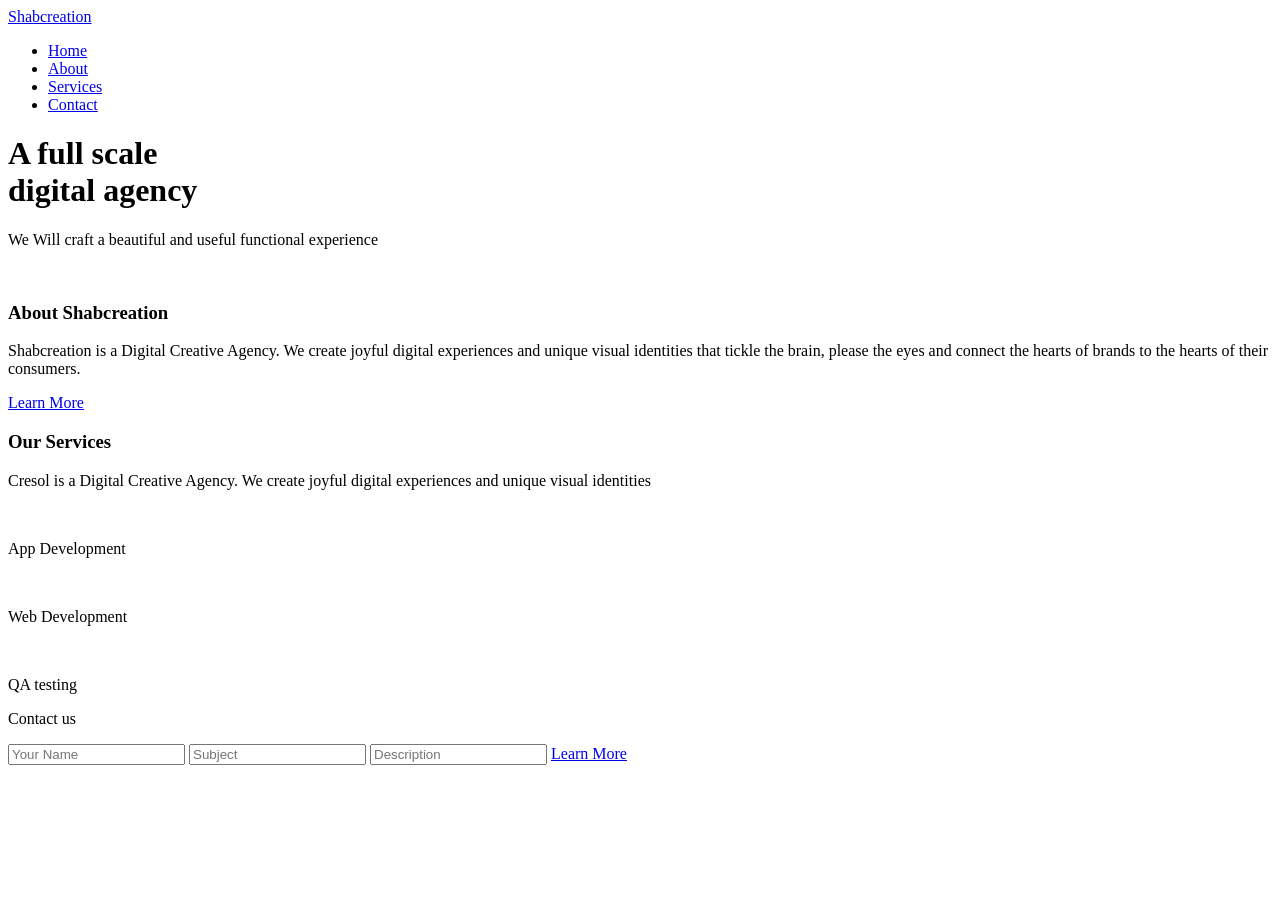
==== maket.html @ 6ee55af1 "add" ====
<!DOCTYPE html>
<html lang="en">
<head>
    <link href="https://fonts.googleapis.com/css?family=Montserrat:400,800&display=swap" rel="stylesheet">
    <link rel="stylesheet" href="style/maket.css">
    <meta charset="UTF-8">
    <meta name="viewport" content="width=device-width, initial-scale=1.0">
    <meta http-equiv="X-UA-Compatible" content="ie=edge">
    <title>Document</title>
</head>
<body>
    <header>
        <div class="container">
            <div class="top">
                <a href="/" class="logo">Shabcreation</a>
                <nav class="main-menu">
                    <ul>
                        <li><a href="#">Home</a></li>
                        <li><a href="#">About</a></li>
                        <li><a href="#">Services</a></li>
                        <li><a href="#">Contact</a></li>
                    </ul>
                </nav>
            </div>
            <div class="center">
                <h1>A full scale<br><b>digital agency</b></h1>
                <p>We Will craft a beautiful and useful functional experience</p>
            </div>
            <img src="#" alt="">
        </div>
    </header>
    <div class="content">
        <div class="about">
            <div class="container">
                <h3 class="title">About Shabcreation</h3>
                <p class="text-standart">Shabcreation is a Digital Creative Agency. We create joyful digital
                    experiences and unique visual identities that tickle the brain, 
                    please the eyes and connect the hearts of brands to the 
                    hearts of their consumers.</p>
                <a href="#" class="button">Learn More</a>
            </div>
        </div>
        <div class="services">
            <div class="container">
                <h3 class="title">Our Services</h3>
                <p class="text-standart">Cresol is a Digital Creative Agency. We create joyful digital
                    experiences and unique visual identities</p>
                    <div class="main-photo">
                        <div class="photo-block">
                            <img src="fones/Layer 6@1X.png" alt="">
                            <div class="photo-text">
                                <p>App Development</p>
                            </div>
                        </div>
                        <div class="photo-block">
                            <img src="fones/Layer 8@1X.png" alt="">
                            <div class="photo-text">
                                <p>Web Development</p>
                            </div>
                        </div>
                        <div class="photo-block">
                            <img src="fones/Rectangle 3 copy 2@1X.png" alt="">
                            <div class="photo-text">
                                <p>QA testing</p>
                            </div>
                        </div>
                    </div>
            </div>
        </div>
    </div>
    <footer>
        <div class="foot">
                <script type="text/javascript" charset="utf-8" async src="https://api-maps.yandex.ru/services/constructor/1.0/js/?um=constructor%3A2262a423af163a04c35432bf94f8ee37c239b72d701fd6a0ee8104bb4754cad9&amp;width=992&amp;height=689&amp;lang=ru_UA&amp;scroll=true"></script>
                    <div>
                        <p>Contact us</p>
                        <form>
                            <input class="input login"  type="text" placeholder="Your Name">
                            <input class="input password" type="password" placeholder="Subject">
                            <input type="text" class="input desc" placeholder="Description">
                            <a href="#" class="button-two">Learn More</a>
                        </form>
                    </div> 
        </div>
    </footer>
</body>
</html>
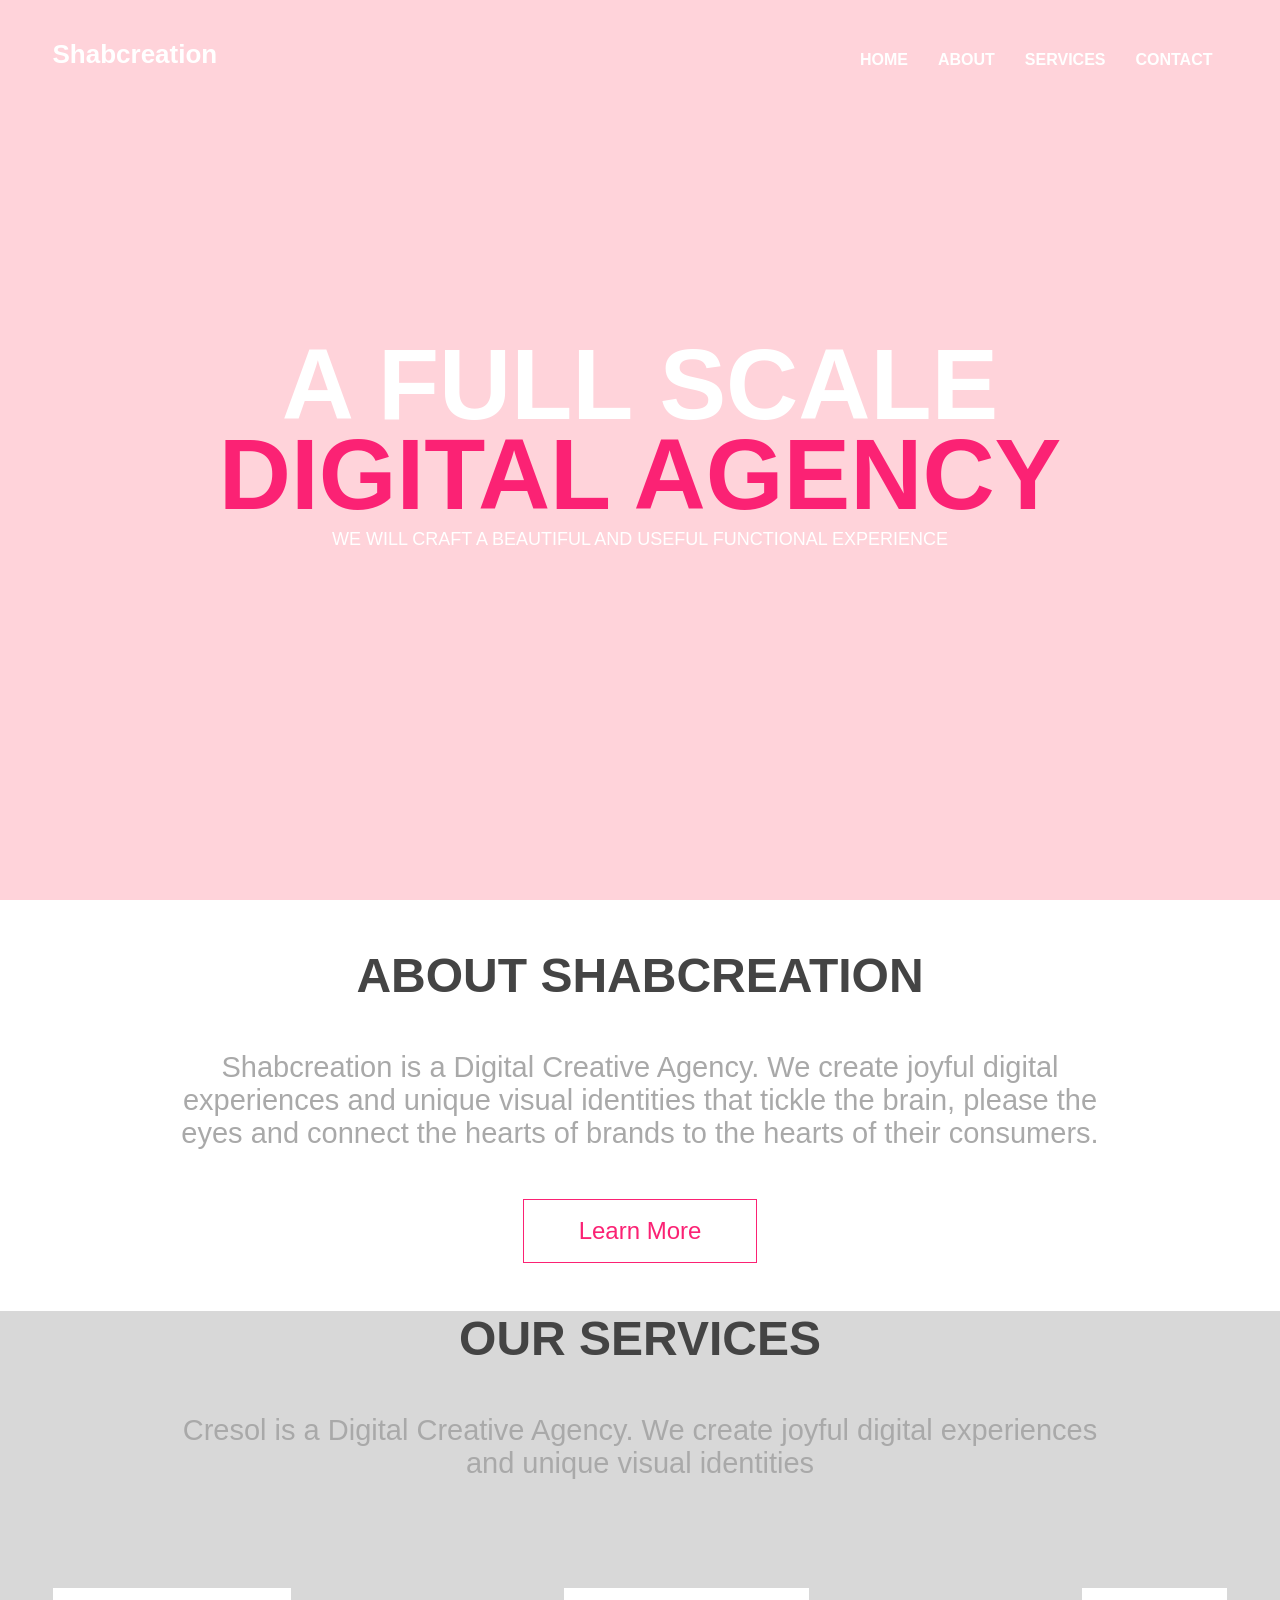
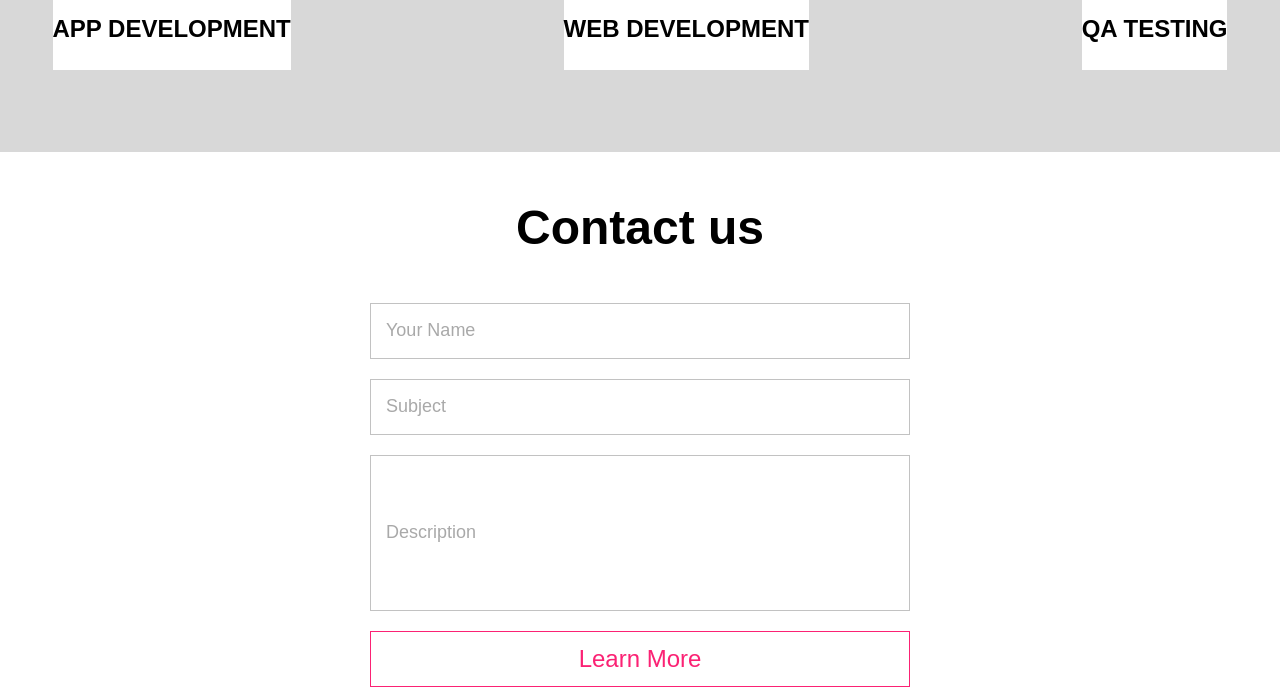
==== commit 600ab6c6: "add" ====
--- a/maket.html
+++ b/maket.html
@@ -2,7 +2,7 @@
 <html lang="en">
 <head>
     <link href="https://fonts.googleapis.com/css?family=Montserrat:400,800&display=swap" rel="stylesheet">
-    <link rel="stylesheet" href="style/maket.css">
+    <link rel="stylesheet" href="maket.css">
     <meta charset="UTF-8">
     <meta name="viewport" content="width=device-width, initial-scale=1.0">
     <meta http-equiv="X-UA-Compatible" content="ie=edge">
--- a/maket.css
+++ b/maket.css
@@ -0,0 +1,280 @@
+body {
+    margin: 0;
+    font-family: 'Montserrat', sans-serif;
+}
+
+* {
+    box-sizing: border-box;
+}
+
+.container {
+    width: 1175px;
+    margin: 0 auto;
+}
+
+header {
+    background-image: url(../fones/bg.png);
+    min-height: 900px;
+    background-size: cover;
+    padding-top: 39px;
+    position: relative;
+    z-index: 0;
+}
+
+header::after {
+    content: "";
+    position: absolute;
+    width: 100%;
+    height: 100%;
+    background-color: pink;
+    top: 0;
+    opacity: 0.7;
+    z-index: -1;
+}
+
+.main-menu a{
+    text-decoration: none;
+    color: white;
+    text-transform: uppercase;
+    margin: 0 15px;
+    font-size: 16px;
+    font-weight: 800;
+}
+
+.main-menu ul {
+    list-style: none;
+    margin: 0;
+    padding: 0;
+    display: flex;
+    justify-content: space-between;
+    padding-top: 12px;
+}
+
+.top {
+    display: flex;
+    justify-content: space-between;
+
+}
+
+.logo {
+    text-decoration: none;
+    font-size: 26px;
+    color: white;
+    font-weight: 800;
+}
+.center h1 {
+    text-align: center;
+    font-size: 100px;
+    color: white;
+    text-transform: uppercase;
+    margin: 0;
+    line-height: 90px;
+}
+
+.center p {
+    text-align: center;
+    font-size: 18px;
+    color: white;
+    margin: 0;
+    margin-top: 10px;
+    text-transform: uppercase;
+}
+
+.center h1 b {
+    color: #fb2274;
+}
+
+.center {
+    margin-top: 269px;
+}
+
+.text-standart {
+    margin: 0 auto;
+    width: 920px;
+    text-align: center;
+    font-size: 29px;
+    color: rgba(169, 169, 169, 255);
+}
+
+.title {
+    text-align: center;
+    font-size: 48px;
+    color: rgba(68, 68, 68, 255);
+    text-transform: uppercase;
+}
+
+.button {
+    display: flex;
+    margin: 0 auto;
+    text-decoration: none;
+    width: 234px;
+    height: 64px;
+    align-items: center;
+    justify-content: center;
+    border: 1px solid rgba(251, 34, 116, 255);
+    color: rgba(251, 34, 116, 255);
+    font-size: 24px;
+    margin-top: 49px;
+}
+
+.services {
+    background-color: rgb(216, 216, 216);
+    padding-bottom: 80px;
+}
+
+.main-photo {
+    display: flex;
+    justify-content: space-between;
+    margin-top: 92px;
+    
+}
+
+.photo-block p {
+    text-transform: uppercase;
+    text-align: center;
+    margin: 0 auto;
+    font-size: 24px;
+    font-weight: 800;
+}
+
+.photo-text {
+    height: 82px;
+    width: 370px;
+    background-color: white;
+    display: flex;
+    align-items: center;
+    margin: 0;
+    transform: translateY(-2px);
+    width: 100%;
+}
+
+
+.login {
+    border-bottom: 0;
+    padding-left: 15px;
+    box-sizing: border-box;
+}
+
+.password {
+    padding-left: 15px;
+    box-sizing: border-box;
+}
+
+.password::placeholder,.login::placeholder,.desc::placeholder {
+    color: rgba(169, 169, 169, 255);
+    font-size: 18px;
+}
+
+.form {
+    width:380px;
+    margin: 0 auto;
+    background-color: white;
+}
+
+form {
+    padding: 0 50px;
+}
+
+.input {
+    display: block;
+    margin: 0 auto;
+    width: 100%;
+    height: 56px;
+    border: 1px solid #c2c2c2;
+    margin: 20px auto;
+}
+
+.foot {
+    display: flex;
+    text-align: center;
+    justify-content: center;
+}
+
+.foot p {
+    font-size: 48px;
+    font-weight: 800;
+    text-align: center;
+}
+
+
+.button-two {
+    display: flex;
+    margin: 0 auto;
+    text-decoration: none;
+    width: 100%;
+    height: 56px;
+    align-items: center;
+    justify-content: center;
+    border: 1px solid rgba(251, 34, 116, 255);
+    color: rgba(251, 34, 116, 255);
+    font-size: 24px;
+}
+
+.desc {
+    height: 156px;
+    padding-left: 15px;
+}
+
+.foot > ymaps {
+    width: 50% !important;
+}
+
+.foot > div {
+    width: 50%;
+}
+
+@media (max-width: 1175px) {
+    .container {
+        width: 1000px;
+    }
+    .main-photo {
+        flex-wrap: wrap;
+        align-items: center;
+        flex-direction: column;
+    }
+    .photo-block {
+        margin: 10px 0;
+    }
+}
+
+@media (max-width:1100px) {
+    .foot {
+        display: flex;
+        flex-direction: column-reverse;
+    }
+    .foot > div  {
+        width: 100%;
+        margin-bottom: 50px;
+    }
+    .foot > ymaps {
+        width: 100% !important;
+    }
+}
+
+@media (max-width:1000px) {
+    .container {
+        width: 100%;
+    }
+}
+
+@media (max-width:920px) {
+    .text-standart {
+        width: 100%;
+    }
+}
+
+@media (max-width:768px) {
+    .top {
+        flex-direction: column;
+        align-items: center;
+    }
+    .center h1 {
+        font-size: 70px;
+    }
+    header {
+        min-height: 600px;
+    }
+    .center {
+        margin-top: 115px;
+    }
+}
